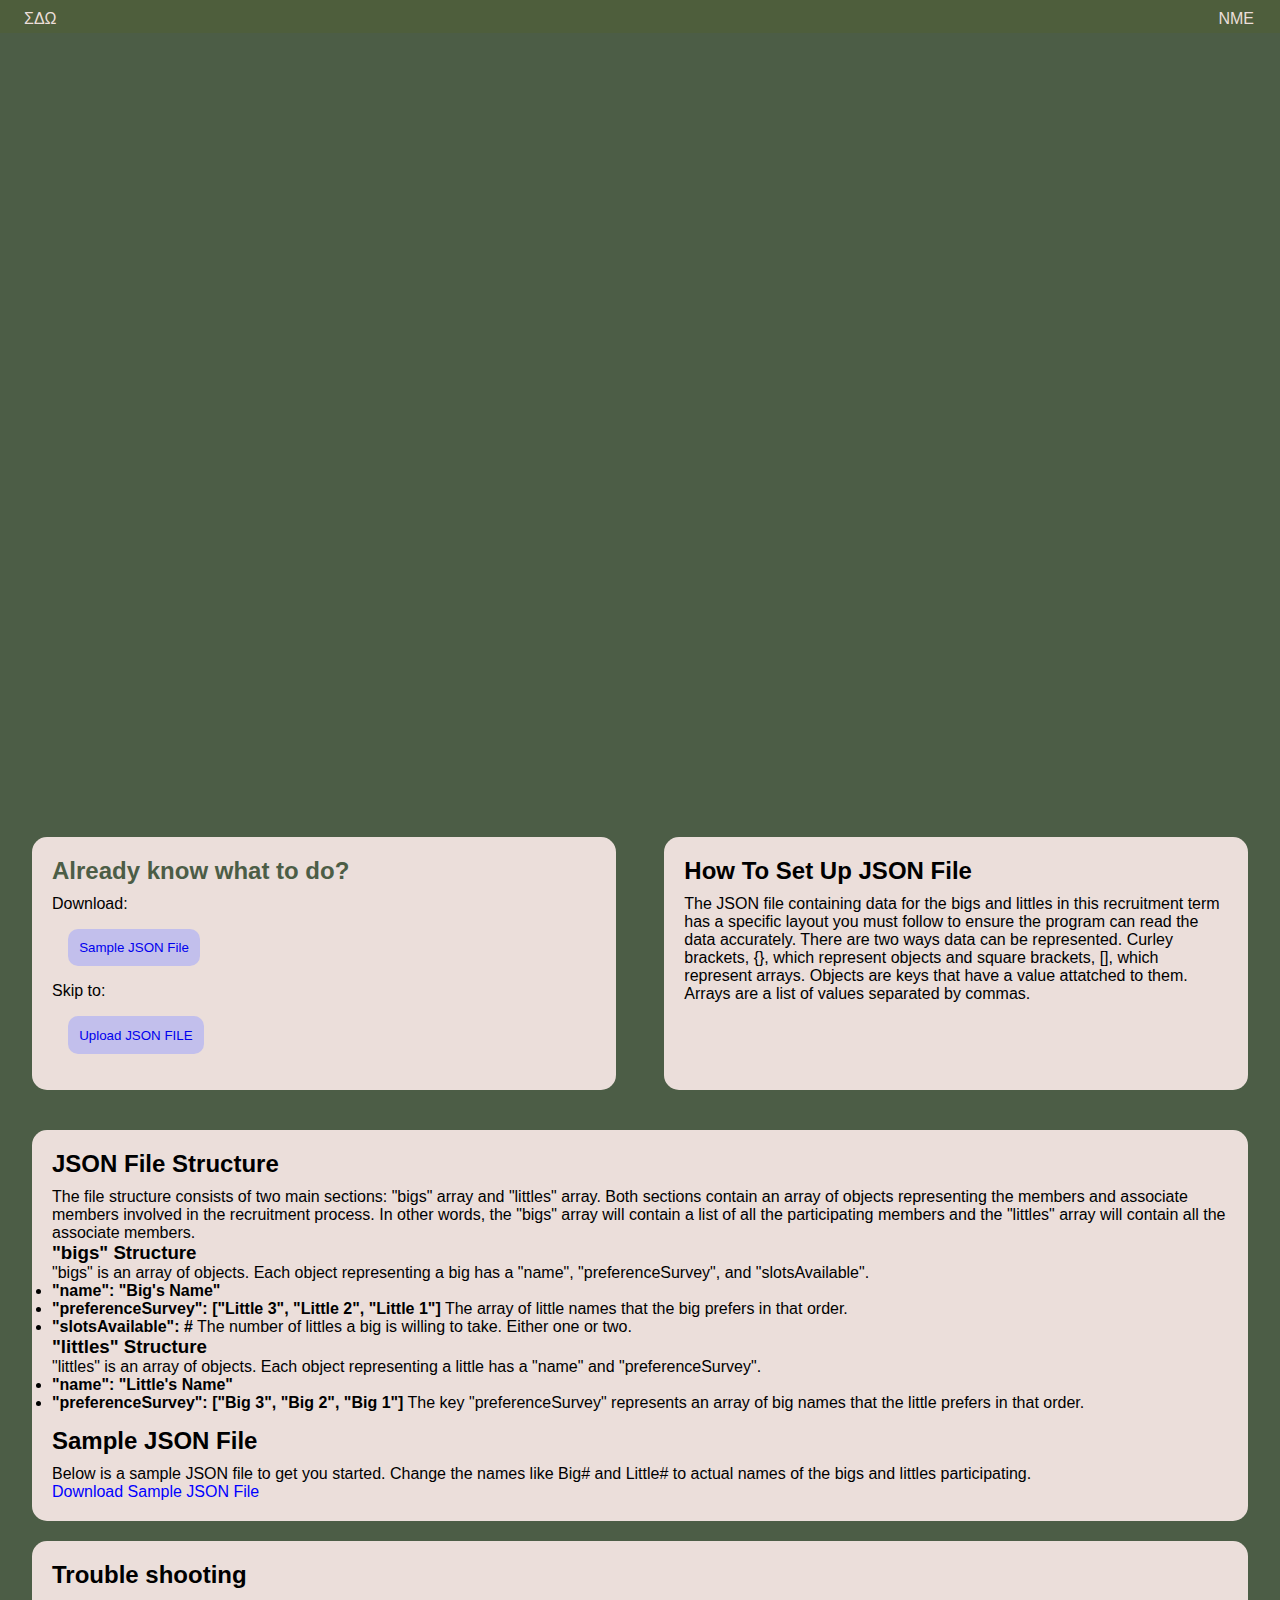
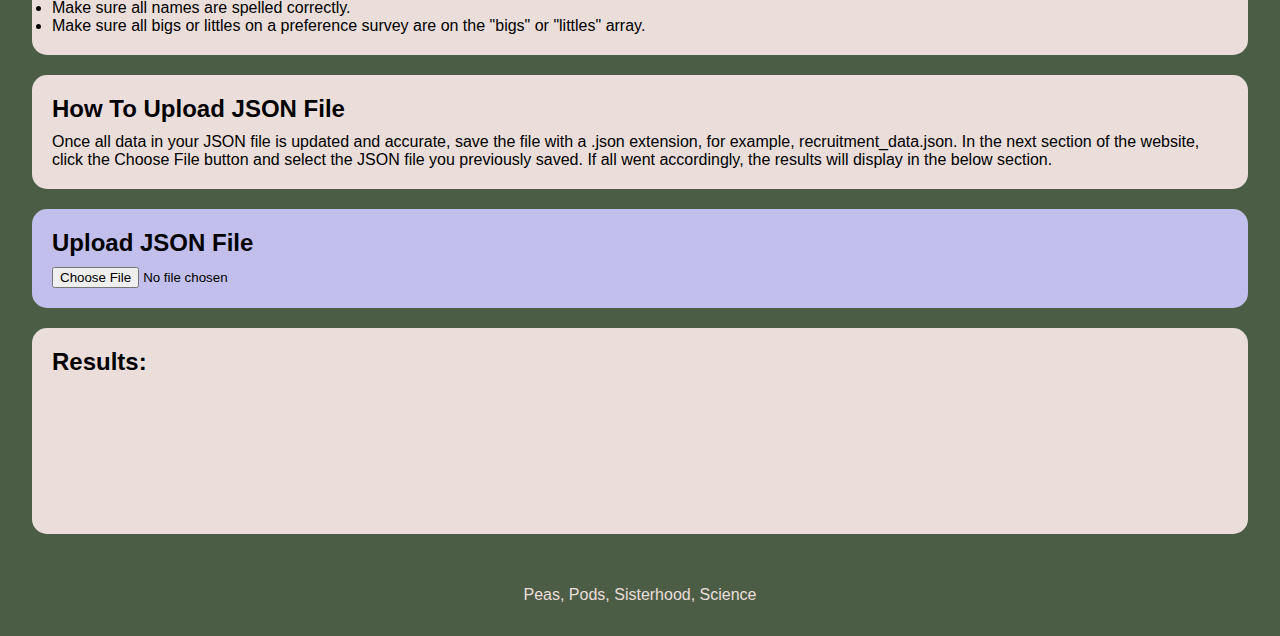
==== matching.html @ f0e6013b "css is being weird, moved matching into main dir" ====
<!DOCTYPE html>
<html lang="en">
<head>
    <meta charset="UTF-8">
    <meta name="viewport" content="width=device-width, initial-scale=1.0">
    <title>Matching Algorithm</title>
</head>
<link rel="stylesheet" href="styles.css">

<body>
    <header>
        <a href="#" class="header-logo">ΣΔΩ</a>

        <nav class="navbar">
            <ul class="nav_links">
                <li><a href="index.html">NME</a></li>
            </ul>
        </nav>
    </header>

    <!-- https://chrisyee.ca/blog/responsive-google-slides/#:~:text=Just%20wrap%20the%20Google%20Slides%20embed%20code%20in,slides%20scale%20in%20proportion%20with%20your%20viewport%20window. -->
    <div class="google-slides-container">
        <iframe src="https://docs.google.com/presentation/d/1sOrIv8xkLywtI5k-5AjSwMHCeooox7keXqPFAAvujX4/embed?start=false&loop=false&delayms=3000" frameborder="0" width="960" height="569" allowfullscreen="true" mozallowfullscreen="true" webkitallowfullscreen="true"></iframe>
    </div>


<div>
    <section class="bubble-choice-grid">

        <section class="bubble-info-section">
            <h2 class="bubble-info-title" id="match-title">Already know what to do?</h2>
            <p>Download: </p>
            <button class="match-button">
                <a href="/sample-recruitment-data.json" download>Sample JSON File</a>
            </button>

            <p>Skip to: </p>
            <button class="match-button">
                <a href="#Upload-JSON-file">Upload JSON FILE</a>
            </button>
        </section>

        <section class="bubble-info-section">
            <h2 class="bubble-info-title">How To Set Up JSON File</h2>
            <p>The JSON file containing data for the bigs and littles in this recruitment term has a specific layout you must follow to ensure the program can read the data accurately. 
                There are two ways data can be represented. Curley brackets, {}, which represent objects and square brackets, [], which represent arrays. 
                Objects are keys that have a value attatched to them. Arrays are a list of values separated by commas. 
            </p>
        </section>
    </section>

    <section class="bubble-info-section">
        <h2 class="bubble-info-title">JSON File Structure</h2>
        <p>
            The file structure consists of two main sections: "bigs" array and "littles" array. 
            Both sections contain an array of objects representing the members and associate members involved in the recruitment process.
            In other words, the "bigs" array will contain a list of all the participating members and the "littles" array will contain all the associate members.
        </p>
        <h3>"bigs" Structure</h3>
        <p>
            "bigs" is an array of objects. Each object representing a big has a "name", "preferenceSurvey", and "slotsAvailable". 
            <ul>
                <li><b>"name": "Big's Name"</b> </li>
                <li><b>"preferenceSurvey": ["Little 3", "Little 2", "Little 1"]</b> The array of little names that the big prefers in that order.</li>
                <li><b>"slotsAvailable": #</b> The number of littles a big is willing to take. Either one or two. </li>
            
            </ul>
        </p>
        <h3>"littles" Structure</h3>
        <p>
            "littles" is an array of objects. Each object representing a little has a "name" and "preferenceSurvey". 
            <ul>
                <li><b>"name": "Little's Name"</b> </li>
                <li><b>"preferenceSurvey": ["Big 3", "Big 2", "Big 1"]</b> The key "preferenceSurvey" represents an array of big names that the little prefers in that order.</li>
            </ul>
        </p>
        <h2 class="both-bubble-info-title">Sample JSON File</h2>
        <p>
            Below is a sample JSON file to get you started. Change the names like Big# and Little# to actual names of the bigs and littles participating. 
        </p>
        <a class="important-link" href="/recruitment-data.json" download>Download Sample JSON File</a>
    </section>

    <section class="bubble-info-section">
        <h2 class="bubble-info-title">Trouble shooting</h2>
        <p>
            <ul>
                <li>Make sure all names are spelled correctly.</li>
                <li>Make sure all bigs or littles on a preference survey are on the "bigs" or "littles" array.</li>
            </ul>
        </p>
    </section>

    <section class="bubble-info-section">
        <h2 class="bubble-info-title">How To Upload JSON File</h2>
        <p>
            Once all data in your JSON file is updated and accurate, save the file with a .json extension, for example, recruitment_data.json.
            In the next section of the website, click the Choose File button and select the JSON file you previously saved.  
            If all went accordingly, the results will display in the below section. 
        </p>
    </section>

    <section class="bubble-info-section" id="Upload-JSON-file">
        <h2 class="bubble-info-title">Upload JSON File</h2>
        <input type="file" id="jsonFileInput" title="Choose JSON file with Bigs, Littles data">
    </section>

    <section class="bubble-info-section">
        <h2 class="bubble-info-title" class = "title">Results:</h2>
        <div id="results">
            <div id="big-results"></div>
            <div id="little-results"></div>
        </div> <!--More info will go here by /matching.js-->
    </section>
</div>

    <footer>
        <p>Peas, Pods, Sisterhood, Science</p>
    </footer>

</body>
<script src="/matching.js"></script>

</html>
---- styles.css ----
/* GENERAL */
:root {
    --dark-neutral-color: #4e5e3c; 
    --light-neutral-color: #EBDEDA; 
    --secondary-color: #c2bfec;
    --third-color: #a07ce1;

    --light-leaf-color: #909d6a;
    --dark-leaf-color: #4C5D46;

    --a-color: ;
    --b-color: ;
    --c-color: ;
    --a1-color: ;
    --b1-color: ;
    --c1-color: ;
}
* {
    box-sizing: border-box;
    margin: 0;
    padding: 0;
}
body {
    background-color: var(--dark-leaf-color);
    font-family: Helvetica, sans-serif;
}

/* NAVBAR */
li, a, button { /* all font stuff for logo and nav links */
    font-weight: 500;
    text-decoration: none;
    transition: all 0.5s ease;

}
header {
    background-color: var(--dark-neutral-color);
    display: flex;
    justify-content: space-between; /* push left and right items to the far edges and the center item will evenly space between the two*/
    align-items: center; /* centers all of the header together*/
    padding: 10px 1rem 5px 1.5rem; /* top, right, bottom, left*/
    position: sticky;
    top:0;
    z-index: 1000;
}
.navbar a, .header-logo {
    color: var(--light-neutral-color);
    cursor: default;
}
.navbar a:hover {
    text-decoration: underline;
}
.nav_links li {
    display: inline-block;
    margin: 0px 10px 0px; /* only on sides */
}



#NME {
    color: var(--light-neutral-color);
}
#Exec, #ExecNME {
    background-color: var(--dark-neutral-color);
    color: var(--light-neutral-color);
}

#HistoryNME {
    background-color: var(--secondary-color);
}

#AcademicSuccessNME {
    background-color: var(--dark-neutral-color);
    color: var(--light-neutral-color);

}

#SocialsNME {
    background-color: var(--secondary-color);
}
#Contact {

}

#Credits {

}

img{
    display: block;
    margin-left: auto;
    margin-right: auto;
    width: 100%;
    height: auto;
    transition: all 0.5s ease; /*for img logo buttons*/
}
.logo-button :hover {
    transform: scale(1.05);
}
.words {
    padding: 2rem;
    text-align: center;
    font-size: 2rem;
}
img, div {
    padding: 2rem;
}


.match-button {
    margin: 1rem;
    padding: .7rem;
    background-color: var(--secondary-color);
    border: none;
    border-radius: 10px;
    cursor: pointer;
}
.match-button:hover {
    background-color: var(--third-color);
}
.match-button:hover a {
    color: var(--light-neutral-color);
}



/* Contact */
#blinged-logo {
    padding-left: 20%;
    padding-right: 20%;
}
#contact-list {
    display: flex;
    flex-direction: column;
    align-items: center;
    font-size: 2rem;
    line-height: 1.8;
}
#contact-list :hover {
    transform: scale(1.1);
}

/* CREDITS */






/* MATCHING */
#match-title {
    color: var(--dark-leaf-color);
}
.bubble-choice-grid {
    display: grid;
    grid-template-columns: repeat(2, 1fr);
    gap: 4%;
}
@media (max-width: 600px) {
    .bubble-choice-grid {
        display: grid;
        grid-template-columns: 1fr; /* Stack items vertically */
        gap: 0%;
    }
}
#Upload-JSON-file {
    background-color: var(--secondary-color);
}
.bubble-info-title, .both-bubble-info-title {
    padding-bottom: 10px;
}
.both-bubble-info-title /*sample json file title in big bubble needs space.*/
{
    padding-top: 15px;
}
.passcode-container {
    display: flex;
    justify-content: center;
    align-items: center;
}
.passcode, .bubble-info-section {
    background-color: var(--light-neutral-color);
    border-radius: 15px;

}
.bubble-info-section {
    margin: 20px 0;
    padding: 20px;
}
.important-link {
    color: blue;
}
#results {
    font-size: 1.3rem;
    display: grid;
    grid-template-columns: repeat(2, 1fr);
    gap: 1%;
}
@media (max-width: 600px) {
    #results {
        display: grid;
        grid-template-columns: 1fr; /* Stack items vertically */
    }
}

footer {
    color: var(--light-neutral-color);
    text-align: center;
    padding-bottom: 2rem;
}





/* Responsive Google Slides, Google Maps, YouTube & Vimeo */
/* https://chrisyee.ca/blog/responsive-google-slides/#:~:text=Just%20wrap%20the%20Google%20Slides%20embed%20code%20in,slides%20scale%20in%20proportion%20with%20your%20viewport%20window. */
iframe[src*="docs.google.com"]{
  width: 100%;
  height: auto;
  aspect-ratio: 16 / 9;
}
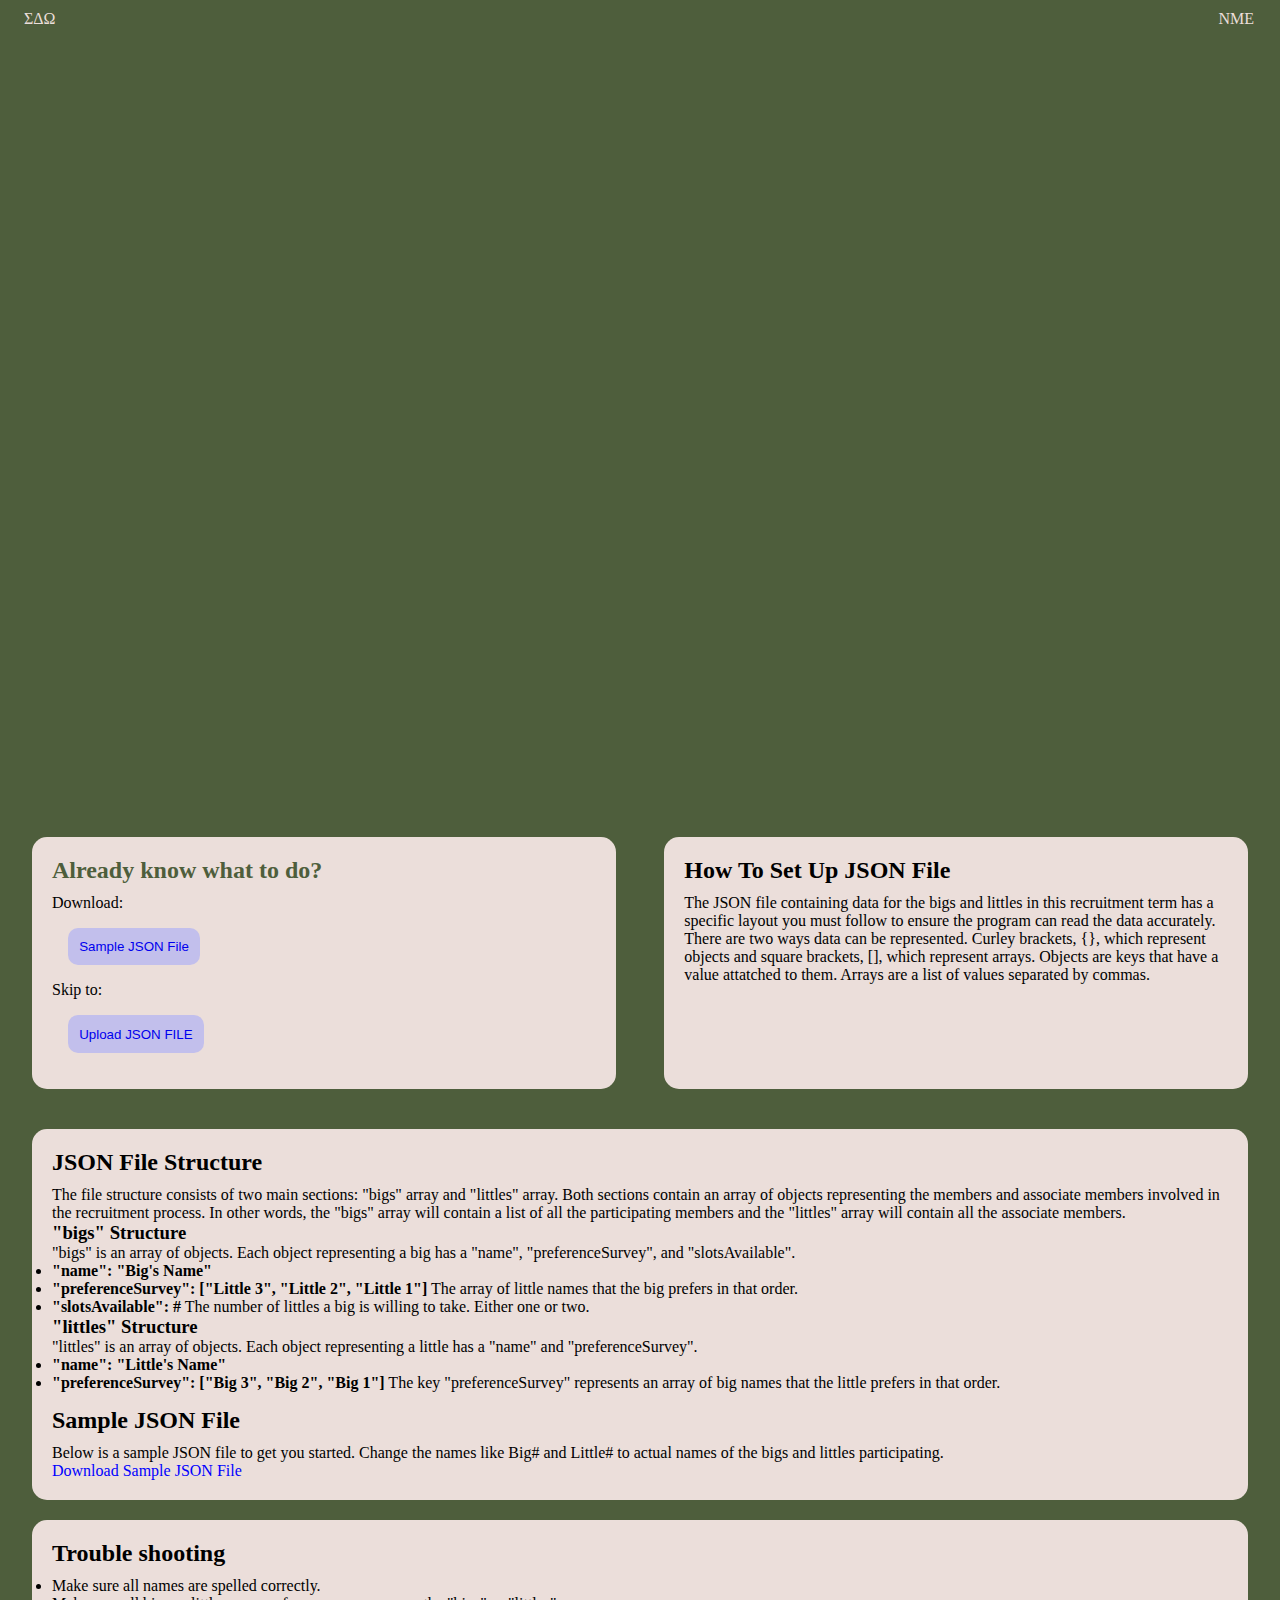
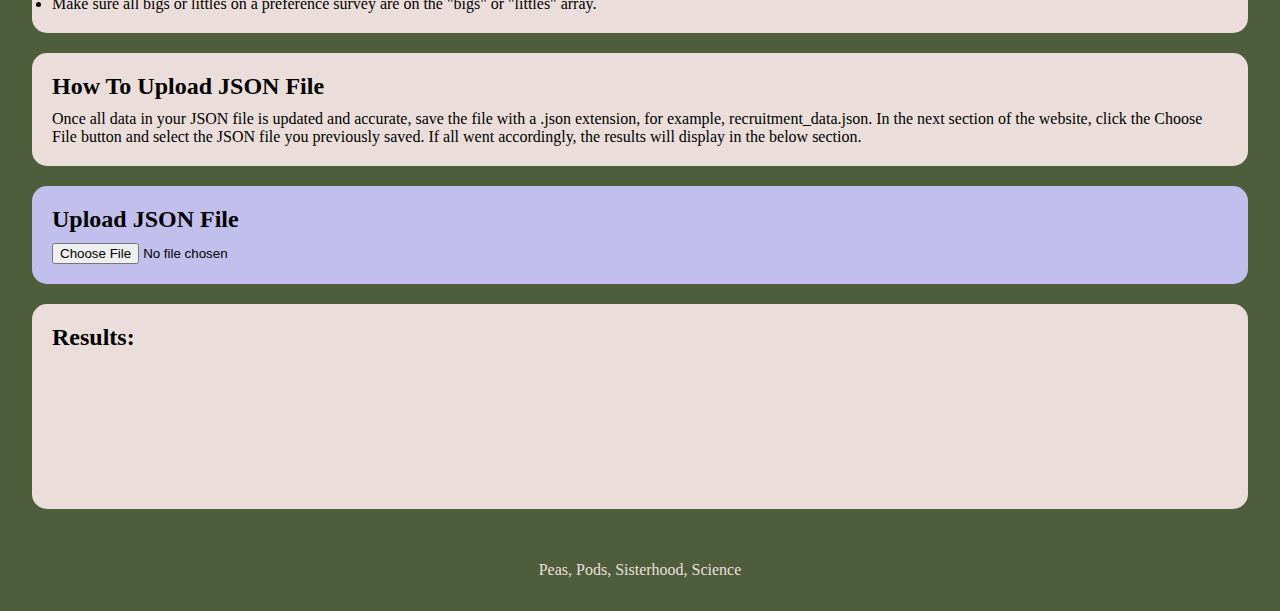
==== commit 87ce3b2d: "fixed path to sample data" ====
--- a/matching.html
+++ b/matching.html
@@ -78,7 +78,7 @@
         <p>
             Below is a sample JSON file to get you started. Change the names like Big# and Little# to actual names of the bigs and littles participating. 
         </p>
-        <a class="important-link" href="/recruitment-data.json" download>Download Sample JSON File</a>
+        <a class="important-link" href="sample-recruitment-data.json" download>Download Sample JSON File</a>
     </section>
 
     <section class="bubble-info-section">
@@ -119,6 +119,6 @@
     </footer>
 
 </body>
-<script src="/matching.js"></script>
+<script src="matching.js"></script>
 
 </html>--- a/styles.css
+++ b/styles.css
@@ -6,7 +6,6 @@
     --third-color: #a07ce1;
 
     --light-leaf-color: #909d6a;
-    --dark-leaf-color: #4C5D46;
 
     --a-color: ;
     --b-color: ;
@@ -21,8 +20,8 @@
     padding: 0;
 }
 body {
-    background-color: var(--dark-leaf-color);
-    font-family: Helvetica, sans-serif;
+    background-color: var(--dark-neutral-color);
+    font-family: Times New Roman;
 }
 
 /* NAVBAR */
@@ -55,10 +54,12 @@
 }
 
 
-
 #NME {
     color: var(--light-neutral-color);
-}
+    padding-bottom: 5rem;
+    font-family: Lucida Handwriting, sans-serif;
+}
+
 #Exec, #ExecNME {
     background-color: var(--dark-neutral-color);
     color: var(--light-neutral-color);
@@ -77,13 +78,13 @@
 #SocialsNME {
     background-color: var(--secondary-color);
 }
-#Contact {
+/* #Contact {
 
 }
 
 #Credits {
 
-}
+} */
 
 img{
     display: block;
@@ -93,11 +94,8 @@
     height: auto;
     transition: all 0.5s ease; /*for img logo buttons*/
 }
-.logo-button :hover {
-    transform: scale(1.05);
-}
 .words {
-    padding: 2rem;
+    padding: 1rem 2.5rem 3.5rem; /* top, sides, bottom*/
     text-align: center;
     font-size: 2rem;
 }
@@ -124,10 +122,6 @@
 
 
 /* Contact */
-#blinged-logo {
-    padding-left: 20%;
-    padding-right: 20%;
-}
 #contact-list {
     display: flex;
     flex-direction: column;
@@ -138,6 +132,9 @@
 #contact-list :hover {
     transform: scale(1.1);
 }
+.contact-item {
+    color: var(--light-neutral-color);
+}
 
 /* CREDITS */
 
@@ -148,7 +145,7 @@
 
 /* MATCHING */
 #match-title {
-    color: var(--dark-leaf-color);
+    color: var(--dark-neutral-color);
 }
 .bubble-choice-grid {
     display: grid;
